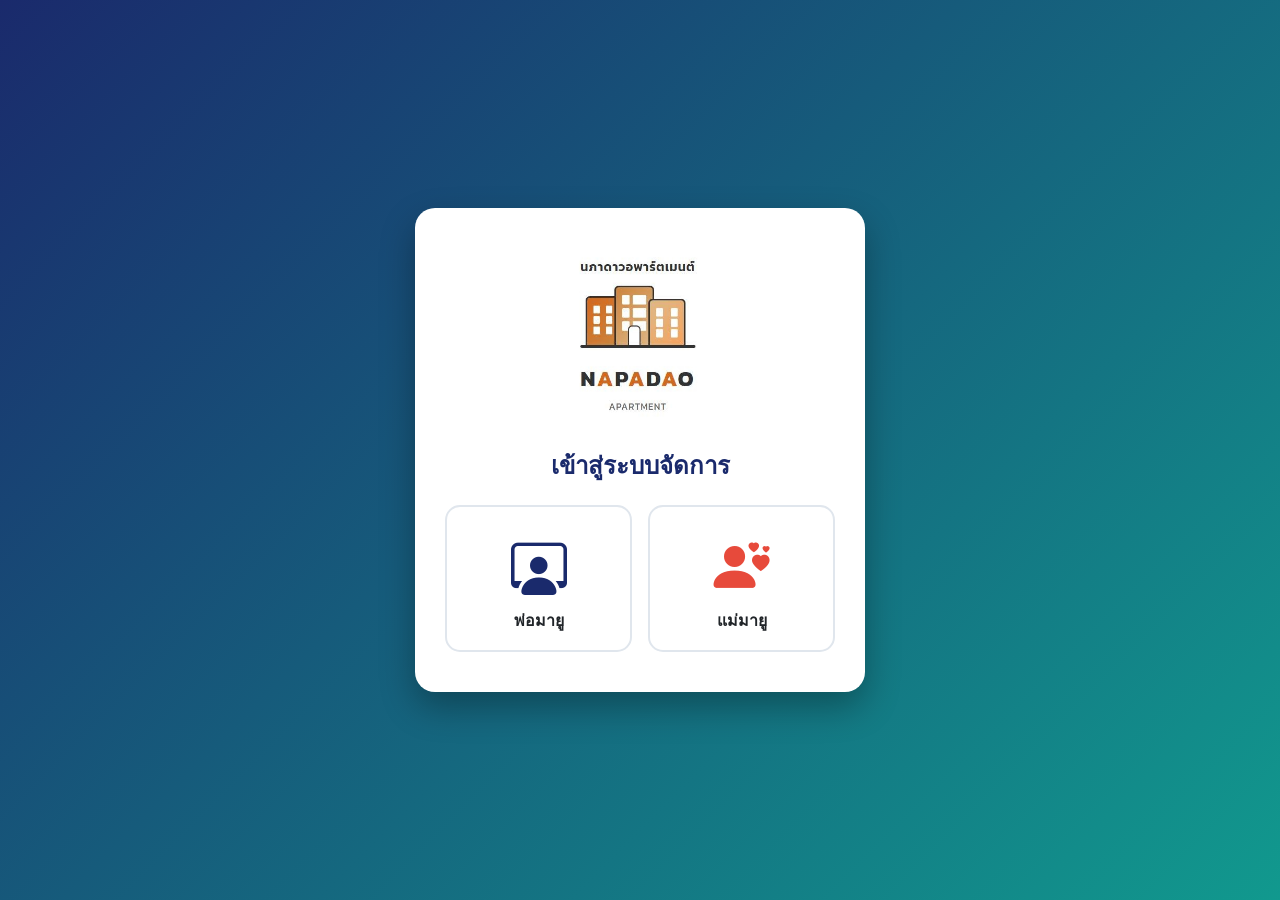
==== contract.html @ c3aa2660 "Create contract.html" ====
<!DOCTYPE html>
<html lang="th">
<head>
  <meta charset="UTF-8">
  <meta name="viewport" content="width=device-width, initial-scale=1.0">
  <title>สัญญาเช่า - นภาดาวอพาร์ตเมนต์</title>
  <link href="https://cdn.jsdelivr.net/npm/bootstrap@5.3.0/dist/css/bootstrap.min.css" rel="stylesheet">
  <link rel="stylesheet" href="https://cdn.jsdelivr.net/npm/bootstrap-icons@1.10.5/font/bootstrap-icons.css">
  <link rel="stylesheet" href="css/style.css">
  <style>
    .table-compact th, .table-compact td { padding: 0.5rem 0.2rem; font-size: 0.85rem; vertical-align: middle; }
    @media (max-width: 768px) { .table-compact th, .table-compact td { font-size: 0.75rem; } }
  </style>
</head>
<body>
  <div id="layout-sidebar"></div>
  <div class="main-wrapper">
    <div class="topbar"><div class="d-flex align-items-center"><button class="btn-toggle-menu" onclick="toggleSidebar()"><i class="bi bi-list"></i></button><h4 class="mb-0 text-dark fw-bold" id="pageTitle"></h4></div></div>
    
    <div class="main-content">
      <div class="d-flex justify-content-between align-items-center mb-3">
        <h5 class="fw-bold text-secondary mb-0"><i class="bi bi-folder2-open"></i> ฐานข้อมูลสัญญาเช่า</h5>
        <button class="btn btn-primary btn-sm fw-bold" onclick="newContractModal.show()"><i class="bi bi-plus-lg"></i> สร้างสัญญาใหม่</button>
      </div>

      <div id="loadingMsg" class="text-center text-primary my-5"><div class="spinner-border"></div></div>
      
      <div class="container-fluid bg-white p-2 p-md-4 rounded shadow-sm d-none" id="contentSection">
        <div class="table-responsive" style="max-height: 65vh; overflow-y: auto;">
          <table class="table table-hover table-bordered align-middle text-center table-compact" style="width: 100%;">
            <thead class="table-light sticky-top"><tr><th>วันที่ออกสัญญา</th><th>เฟส-ห้อง</th><th>ชื่อผู้เช่า</th><th>ช่วงเวลาสัญญา</th><th>เอกสาร PDF</th></tr></thead>
            <tbody id="contractTableBody"></tbody>
          </table>
        </div>
      </div>
    </div>
  </div>

  <!-- Modal สร้างสัญญา -->
  <div class="modal fade" id="newContractModal" tabindex="-1" data-bs-backdrop="static">
    <div class="modal-dialog modal-dialog-centered modal-lg">
      <div class="modal-content">
        <div class="modal-header bg-primary text-white py-2">
          <h6 class="modal-title mb-0 fw-bold"><i class="bi bi-pencil-square"></i> ร่างสัญญาเช่าฉบับใหม่</h6>
          <button type="button" class="btn-close btn-close-white" data-bs-dismiss="modal"></button>
        </div>
        <div class="modal-body" style="font-size: 0.9rem;">
          <form id="contractForm" onsubmit="submitContract(event)">
            <div class="row g-2 mb-2">
              <div class="col-6 col-md-3"><label class="fw-bold">เฟส</label><select class="form-select form-select-sm" id="cPhase" required><option value="เฟส 1">เฟส 1</option><option value="เฟส 2">เฟส 2</option></select></div>
              <div class="col-6 col-md-3"><label class="fw-bold">ห้อง</label><input type="text" class="form-control form-control-sm" id="cRoom" required placeholder="เช่น A1"></div>
              <div class="col-12 col-md-6"><label class="fw-bold">ชื่อ-สกุล ผู้เช่า</label><input type="text" class="form-control form-control-sm" id="cTenant" required></div>
            </div>
            <div class="row g-2 mb-2">
              <div class="col-12 col-md-4"><label class="fw-bold">เบอร์โทรศัพท์</label><input type="text" class="form-control form-control-sm" id="cPhone" required></div>
              <div class="col-6 col-md-4"><label class="fw-bold">วันเริ่มต้นสัญญา</label><input type="date" class="form-control form-control-sm" id="cStart" required></div>
              <div class="col-6 col-md-4"><label class="fw-bold">วันสิ้นสุดสัญญา</label><input type="date" class="form-control form-control-sm" id="cEnd" required></div>
            </div>
            <div class="row g-2 mb-3 bg-light p-2 rounded border">
              <div class="col-6 col-md-3"><label class="fw-bold">ค่าเช่า/เดือน</label><input type="number" class="form-control form-control-sm text-primary fw-bold" id="cRent" required></div>
              <div class="col-6 col-md-3"><label class="fw-bold">ค่าน้ำ/หน่วย</label><input type="number" step="0.01" class="form-control form-control-sm text-info fw-bold" id="cWater" required></div>
              <div class="col-6 col-md-3"><label class="fw-bold">ค่าไฟ/หน่วย</label><input type="number" step="0.01" class="form-control form-control-sm text-warning fw-bold" id="cElec" required></div>
              <div class="col-6 col-md-3"><label class="fw-bold">เงินประกัน</label><input type="number" class="form-control form-control-sm text-success fw-bold" id="cDeposit" required></div>
            </div>
            <button type="submit" class="btn btn-primary w-100 fw-bold" id="btnSubmitContract">บันทึก & สร้างไฟล์ PDF</button>
            <div id="formStatus" class="mt-2 text-center fw-bold small"></div>
          </form>
        </div>
      </div>
    </div>
  </div>

  <script src="https://cdn.jsdelivr.net/npm/bootstrap@5.3.0/dist/js/bootstrap.bundle.min.js"></script>
  <script src="js/app.js"></script>
  <script>
    renderLayout('menu-contract', 'จัดการสัญญาเช่า');
    let newContractModal = new bootstrap.Modal(document.getElementById('newContractModal'));

    async function loadContracts() {
      try {
        let data = await apiCall('getContractsData');
        let tbody = document.getElementById('contractTableBody'); tbody.innerHTML = '';
        data.slice().reverse().forEach(row => {
          let dateStr = new Date(row[0]).toLocaleDateString('th-TH');
          let phaseRoom = `${String(row[1]).replace("เฟส ","")}-${row[2]}`;
          let period = `${new Date(row[5]).toLocaleDateString('th-TH', {month:'short', year:'2-digit'})} - ${new Date(row[6]).toLocaleDateString('th-TH', {month:'short', year:'2-digit'})}`;
          let btn = `<a href="${row[11]}" target="_blank" class="btn btn-sm btn-outline-danger"><i class="bi bi-file-pdf-fill"></i> ดู PDF</a>`;
          tbody.innerHTML += `<tr><td>${dateStr}</td><td class="fw-bold">${phaseRoom}</td><td class="text-start">${row[3]}<br><small class="text-muted"><i class="bi bi-telephone"></i> ${row[4]}</small></td><td>${period}</td><td>${btn}</td></tr>`;
        });
        document.getElementById('loadingMsg').classList.add('d-none'); document.getElementById('contentSection').classList.remove('d-none');
      } catch(err) { document.getElementById('loadingMsg').innerHTML = `<div class="alert alert-danger mx-auto mt-3">❌ Error: ${err.message}</div>`; }
    }

    async function submitContract(e) {
      e.preventDefault(); 
      document.getElementById('btnSubmitContract').disabled = true; 
      let statusEl = document.getElementById('formStatus');
      statusEl.className = "mt-2 text-primary"; statusEl.innerText = "กำลังประมวลผล และสร้างไฟล์ PDF ลง Google Drive (อาจใช้เวลา 10-15 วินาที)...";
      
      let payload = {
        phase: document.getElementById('cPhase').value, room: document.getElementById('cRoom').value,
        tenantName: document.getElementById('cTenant').value, phone: document.getElementById('cPhone').value,
        startDate: document.getElementById('cStart').value, endDate: document.getElementById('cEnd').value,
        rent: document.getElementById('cRent').value, water: document.getElementById('cWater').value,
        elec: document.getElementById('cElec').value, deposit: document.getElementById('cDeposit').value
      };

      try {
        let res = await apiCall('createContract', 'POST', payload);
        if(res.success){ 
            statusEl.className="mt-2 text-success"; statusEl.innerHTML=`✅ สำเร็จ! <a href="${res.url}" target="_blank">เปิดดูเอกสาร</a>`; 
            setTimeout(()=>{ newContractModal.hide(); document.getElementById('btnSubmitContract').disabled=false; loadContracts(); }, 3000); 
        } else throw new Error(res.message);
      } catch(err) { statusEl.className="mt-2 text-danger"; statusEl.innerText="❌ "+err.message; document.getElementById('btnSubmitContract').disabled=false; }
    }

    loadContracts();
  </script>
</body>
</html>
---- css/style.css ----
body { height: 100vh; overflow: hidden; background-color: #f4f7fa; font-family: 'Segoe UI', Tahoma, Geneva, Verdana, sans-serif; display: flex; margin: 0; }
.sidebar { width: 260px; background: linear-gradient(180deg, #1a2a6c 0%, #11998e 100%); color: white; display: flex; flex-direction: column; flex-shrink: 0; z-index: 1050; transition: all 0.3s ease-in-out; }
.sidebar-header { padding: 25px 20px; font-weight: bold; border-bottom: 1px solid rgba(255,255,255,0.1); font-size: 1.05rem; }
.menu-container { flex-grow: 1; padding: 20px 10px; overflow-y: auto; }
.sidebar a { padding: 12px 20px; color: rgba(255,255,255,0.85); text-decoration: none; border-radius: 8px; margin-bottom: 5px; display: flex; align-items: center; font-size: 0.95rem; cursor: pointer; transition: 0.2s; }
.sidebar a:hover, .sidebar a.active { background: rgba(255,255,255,0.2); color: #fff; font-weight: bold; }
.sidebar a i { margin-right: 15px; font-size: 1.2rem; width: 20px; text-align: center; }
.logout-btn { background: rgba(255,0,0,0.2); margin: 15px; text-align: center; justify-content: center; border-radius: 8px; padding: 10px; cursor: pointer; color: white; text-decoration: none;}
.main-wrapper { flex-grow: 1; display: flex; flex-direction: column; width: calc(100% - 260px); transition: all 0.3s; }
.topbar { background: #fff; padding: 15px 20px; display: flex; justify-content: space-between; align-items: center; box-shadow: 0 2px 5px rgba(0,0,0,0.02); z-index: 10; }
.main-content { padding: 20px; overflow-y: auto; flex-grow: 1; }
.btn-toggle-menu { display: none; background: transparent; border: none; font-size: 1.5rem; color: #1a2a6c; margin-right: 15px; }
.sidebar-overlay { display: none; position: fixed; top: 0; left: 0; right: 0; bottom: 0; background: rgba(0,0,0,0.5); z-index: 1040; }

@media (max-width: 991px) {
  .sidebar { position: fixed; left: -260px; top: 0; bottom: 0; }
  .sidebar.show { left: 0; }
  .main-wrapper { width: 100%; }
  .btn-toggle-menu { display: inline-block; }
  .sidebar-overlay.show { display: block; }
  .main-content { padding: 15px; }
  h4#pageTitle { font-size: 1.15rem; }
}
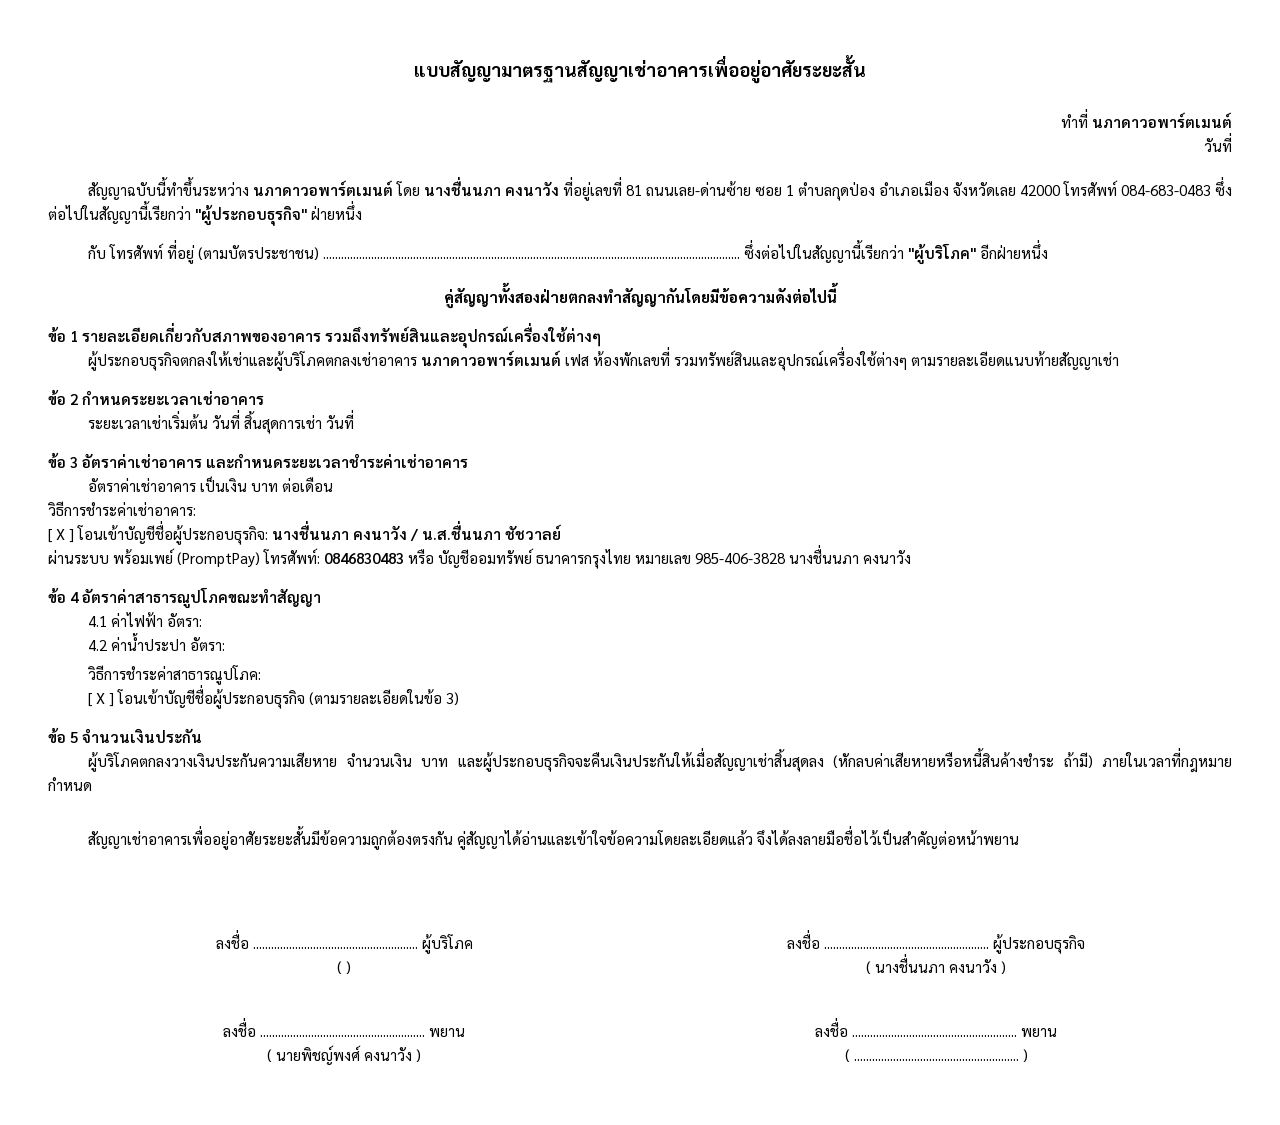
==== commit e5c6fb6c: "Update contract.html" ====
--- a/contract.html
+++ b/contract.html
@@ -2,119 +2,145 @@
 <html lang="th">
 <head>
   <meta charset="UTF-8">
-  <meta name="viewport" content="width=device-width, initial-scale=1.0">
-  <title>สัญญาเช่า - นภาดาวอพาร์ตเมนต์</title>
-  <link href="https://cdn.jsdelivr.net/npm/bootstrap@5.3.0/dist/css/bootstrap.min.css" rel="stylesheet">
-  <link rel="stylesheet" href="https://cdn.jsdelivr.net/npm/bootstrap-icons@1.10.5/font/bootstrap-icons.css">
-  <link rel="stylesheet" href="css/style.css">
   <style>
-    .table-compact th, .table-compact td { padding: 0.5rem 0.2rem; font-size: 0.85rem; vertical-align: middle; }
-    @media (max-width: 768px) { .table-compact th, .table-compact td { font-size: 0.75rem; } }
+    /* ตั้งค่าฟอนต์และระยะขอบให้เป็นทางการเหมาะสำหรับปริ้นท์ */
+    @import url('https://fonts.googleapis.com/css2?family=Sarabun:wght@300;400;500;600;700&display=swap');
+    body { 
+      font-family: 'Sarabun', sans-serif; 
+      padding: 30px 40px; 
+      font-size: 15px; 
+      line-height: 1.6; 
+      color: #000;
+    }
+    h3 { text-align: center; font-size: 18px; font-weight: bold; margin-bottom: 25px; }
+    .right-align { text-align: right; margin-bottom: 20px; }
+    .indent { text-indent: 40px; margin-bottom: 10px; }
+    .bold { font-weight: 600; }
+    .clause { margin-bottom: 15px; text-align: justify; }
+    .clause-title { font-weight: 600; margin-top: 15px; }
+    .signatures { margin-top: 60px; width: 100%; border-collapse: collapse; }
+    .signatures td { width: 50%; text-align: center; padding: 20px 0; vertical-align: bottom; }
+    
+    /* ซ่อนส่วนตกแต่งเวลาแปลงเป็น PDF หรือปริ้นท์ */
+    @media print {
+      body { padding: 0; }
+    }
   </style>
 </head>
 <body>
-  <div id="layout-sidebar"></div>
-  <div class="main-wrapper">
-    <div class="topbar"><div class="d-flex align-items-center"><button class="btn-toggle-menu" onclick="toggleSidebar()"><i class="bi bi-list"></i></button><h4 class="mb-0 text-dark fw-bold" id="pageTitle"></h4></div></div>
-    
-    <div class="main-content">
-      <div class="d-flex justify-content-between align-items-center mb-3">
-        <h5 class="fw-bold text-secondary mb-0"><i class="bi bi-folder2-open"></i> ฐานข้อมูลสัญญาเช่า</h5>
-        <button class="btn btn-primary btn-sm fw-bold" onclick="newContractModal.show()"><i class="bi bi-plus-lg"></i> สร้างสัญญาใหม่</button>
-      </div>
 
-      <div id="loadingMsg" class="text-center text-primary my-5"><div class="spinner-border"></div></div>
-      
-      <div class="container-fluid bg-white p-2 p-md-4 rounded shadow-sm d-none" id="contentSection">
-        <div class="table-responsive" style="max-height: 65vh; overflow-y: auto;">
-          <table class="table table-hover table-bordered align-middle text-center table-compact" style="width: 100%;">
-            <thead class="table-light sticky-top"><tr><th>วันที่ออกสัญญา</th><th>เฟส-ห้อง</th><th>ชื่อผู้เช่า</th><th>ช่วงเวลาสัญญา</th><th>เอกสาร PDF</th></tr></thead>
-            <tbody id="contractTableBody"></tbody>
-          </table>
-        </div>
+  <? 
+    // ฟังก์ชันแปลงรูปแบบวันที่ YYYY-MM-DD เป็นรูปแบบภาษาไทย
+    function formatDateTH(dateStr) {
+      if(!dateStr) return "..................................";
+      var d = new Date(dateStr);
+      if(isNaN(d)) return dateStr;
+      var months = ["มกราคม", "กุมภาพันธ์", "มีนาคม", "เมษายน", "พฤษภาคม", "มิถุนายน", "กรกฎาคม", "สิงหาคม", "กันยายน", "ตุลาคม", "พฤศจิกายน", "ธันวาคม"];
+      return d.getDate() + " เดือน " + months[d.getMonth()] + " พ.ศ. " + (d.getFullYear() + 543);
+    }
+  ?>
+
+  <h3>แบบสัญญามาตรฐานสัญญาเช่าอาคารเพื่ออยู่อาศัยระยะสั้น</h3>
+
+  <div class="right-align">
+    ทำที่ <span class="bold">นภาดาวอพาร์ตเมนต์</span><br>
+    วันที่ <span class="bold"><?= formatDateTH(new Date()) ?></span>
+  </div>
+
+  <div class="indent clause">
+    สัญญาฉบับนี้ทำขึ้นระหว่าง <span class="bold">นภาดาวอพาร์ตเมนต์</span> โดย <span class="bold">นางชื่นนภา คงนาวัง</span> 
+    ที่อยู่เลขที่ 81 ถนนเลย-ด่านซ้าย ซอย 1 ตำบลกุดป่อง อำเภอเมือง จังหวัดเลย 42000 โทรศัพท์ 084-683-0483 
+    ซึ่งต่อไปในสัญญานี้เรียกว่า <span class="bold">"ผู้ประกอบธุรกิจ"</span> ฝ่ายหนึ่ง
+  </div>
+
+  <div class="indent clause">
+    กับ <span class="bold"><?= data.tenantName ?></span> 
+    โทรศัพท์ <span class="bold"><?= data.phone || ".................................." ?></span> 
+    ที่อยู่ (ตามบัตรประชาชน) ...........................................................................................................................................
+    ซึ่งต่อไปในสัญญานี้เรียกว่า <span class="bold">"ผู้บริโภค"</span> อีกฝ่ายหนึ่ง
+  </div>
+
+  <div class="clause" style="text-align: center; font-weight: bold; margin-top: 20px;">
+    คู่สัญญาทั้งสองฝ่ายตกลงทำสัญญากันโดยมีข้อความดังต่อไปนี้
+  </div>
+
+  <div class="clause">
+    <div class="clause-title">ข้อ 1 รายละเอียดเกี่ยวกับสภาพของอาคาร รวมถึงทรัพย์สินและอุปกรณ์เครื่องใช้ต่างๆ</div>
+    <div class="indent">
+      ผู้ประกอบธุรกิจตกลงให้เช่าและผู้บริโภคตกลงเช่าอาคาร <span class="bold">นภาดาวอพาร์ตเมนต์</span> 
+      เฟส <span class="bold"><?= data.phase ?></span> ห้องพักเลขที่ <span class="bold"><?= data.room ?></span>
+      รวมทรัพย์สินและอุปกรณ์เครื่องใช้ต่างๆ ตามรายละเอียดแนบท้ายสัญญาเช่า
+    </div>
+  </div>
+
+  <div class="clause">
+    <div class="clause-title">ข้อ 2 กำหนดระยะเวลาเช่าอาคาร</div>
+    <div class="indent">
+      ระยะเวลาเช่าเริ่มต้น วันที่ <span class="bold"><?= formatDateTH(data.startDate) ?></span> 
+      สิ้นสุดการเช่า วันที่ <span class="bold"><?= formatDateTH(data.endDate) ?></span>
+    </div>
+  </div>
+
+  <div class="clause">
+    <div class="clause-title">ข้อ 3 อัตราค่าเช่าอาคาร และกำหนดระยะเวลาชำระค่าเช่าอาคาร</div>
+    <div class="indent">
+      อัตราค่าเช่าอาคาร เป็นเงิน <span class="bold"><?= Number(data.rent).toLocaleString() ?></span> บาท ต่อเดือน<br>
+      วิธีการชำระค่าเช่าอาคาร:<br>
+      [ X ] โอนเข้าบัญชีชื่อผู้ประกอบธุรกิจ: <span class="bold">นางชื่นนภา คงนาวัง / น.ส.ชื่นนภา ชัชวาลย์</span><br>
+      ผ่านระบบ พร้อมเพย์ (PromptPay) โทรศัพท์: <span class="bold">0846830483</span>
+      หรือ บัญชีออมทรัพย์ ธนาคารกรุงไทย หมายเลข 985-406-3828 นางชื่นนภา คงนาวัง
+    </div>
+  </div>
+
+  <div class="clause">
+    <div class="clause-title">ข้อ 4 อัตราค่าสาธารณูปโภคขณะทำสัญญา</div>
+    <div style="padding-left: 40px;">
+      4.1 ค่าไฟฟ้า อัตรา: <span class="bold"><?= data.elec ?></span><br>
+      4.2 ค่าน้ำประปา อัตรา: <span class="bold"><?= data.water ?></span><br>
+      <div style="margin-top: 5px;">
+        วิธีการชำระค่าสาธารณูปโภค:<br>
+        [ X ] โอนเข้าบัญชีชื่อผู้ประกอบธุรกิจ (ตามรายละเอียดในข้อ 3)
       </div>
     </div>
   </div>
 
-  <!-- Modal สร้างสัญญา -->
-  <div class="modal fade" id="newContractModal" tabindex="-1" data-bs-backdrop="static">
-    <div class="modal-dialog modal-dialog-centered modal-lg">
-      <div class="modal-content">
-        <div class="modal-header bg-primary text-white py-2">
-          <h6 class="modal-title mb-0 fw-bold"><i class="bi bi-pencil-square"></i> ร่างสัญญาเช่าฉบับใหม่</h6>
-          <button type="button" class="btn-close btn-close-white" data-bs-dismiss="modal"></button>
-        </div>
-        <div class="modal-body" style="font-size: 0.9rem;">
-          <form id="contractForm" onsubmit="submitContract(event)">
-            <div class="row g-2 mb-2">
-              <div class="col-6 col-md-3"><label class="fw-bold">เฟส</label><select class="form-select form-select-sm" id="cPhase" required><option value="เฟส 1">เฟส 1</option><option value="เฟส 2">เฟส 2</option></select></div>
-              <div class="col-6 col-md-3"><label class="fw-bold">ห้อง</label><input type="text" class="form-control form-control-sm" id="cRoom" required placeholder="เช่น A1"></div>
-              <div class="col-12 col-md-6"><label class="fw-bold">ชื่อ-สกุล ผู้เช่า</label><input type="text" class="form-control form-control-sm" id="cTenant" required></div>
-            </div>
-            <div class="row g-2 mb-2">
-              <div class="col-12 col-md-4"><label class="fw-bold">เบอร์โทรศัพท์</label><input type="text" class="form-control form-control-sm" id="cPhone" required></div>
-              <div class="col-6 col-md-4"><label class="fw-bold">วันเริ่มต้นสัญญา</label><input type="date" class="form-control form-control-sm" id="cStart" required></div>
-              <div class="col-6 col-md-4"><label class="fw-bold">วันสิ้นสุดสัญญา</label><input type="date" class="form-control form-control-sm" id="cEnd" required></div>
-            </div>
-            <div class="row g-2 mb-3 bg-light p-2 rounded border">
-              <div class="col-6 col-md-3"><label class="fw-bold">ค่าเช่า/เดือน</label><input type="number" class="form-control form-control-sm text-primary fw-bold" id="cRent" required></div>
-              <div class="col-6 col-md-3"><label class="fw-bold">ค่าน้ำ/หน่วย</label><input type="number" step="0.01" class="form-control form-control-sm text-info fw-bold" id="cWater" required></div>
-              <div class="col-6 col-md-3"><label class="fw-bold">ค่าไฟ/หน่วย</label><input type="number" step="0.01" class="form-control form-control-sm text-warning fw-bold" id="cElec" required></div>
-              <div class="col-6 col-md-3"><label class="fw-bold">เงินประกัน</label><input type="number" class="form-control form-control-sm text-success fw-bold" id="cDeposit" required></div>
-            </div>
-            <button type="submit" class="btn btn-primary w-100 fw-bold" id="btnSubmitContract">บันทึก & สร้างไฟล์ PDF</button>
-            <div id="formStatus" class="mt-2 text-center fw-bold small"></div>
-          </form>
-        </div>
-      </div>
+  <div class="clause">
+    <div class="clause-title">ข้อ 5 จำนวนเงินประกัน</div>
+    <div class="indent">
+      ผู้บริโภคตกลงวางเงินประกันความเสียหาย จำนวนเงิน <span class="bold"><?= Number(data.deposit).toLocaleString() ?></span> บาท 
+      และผู้ประกอบธุรกิจจะคืนเงินประกันให้เมื่อสัญญาเช่าสิ้นสุดลง (หักลบค่าเสียหายหรือหนี้สินค้างชำระ ถ้ามี) ภายในเวลาที่กฎหมายกำหนด
     </div>
   </div>
 
-  <script src="https://cdn.jsdelivr.net/npm/bootstrap@5.3.0/dist/js/bootstrap.bundle.min.js"></script>
-  <script src="js/app.js"></script>
-  <script>
-    renderLayout('menu-contract', 'จัดการสัญญาเช่า');
-    let newContractModal = new bootstrap.Modal(document.getElementById('newContractModal'));
+  <div class="clause">
+    <div class="indent" style="margin-top: 30px;">
+      สัญญาเช่าอาคารเพื่ออยู่อาศัยระยะสั้นมีข้อความถูกต้องตรงกัน คู่สัญญาได้อ่านและเข้าใจข้อความโดยละเอียดแล้ว 
+      จึงได้ลงลายมือชื่อไว้เป็นสำคัญต่อหน้าพยาน
+    </div>
+  </div>
 
-    async function loadContracts() {
-      try {
-        let data = await apiCall('getContractsData');
-        let tbody = document.getElementById('contractTableBody'); tbody.innerHTML = '';
-        data.slice().reverse().forEach(row => {
-          let dateStr = new Date(row[0]).toLocaleDateString('th-TH');
-          let phaseRoom = `${String(row[1]).replace("เฟส ","")}-${row[2]}`;
-          let period = `${new Date(row[5]).toLocaleDateString('th-TH', {month:'short', year:'2-digit'})} - ${new Date(row[6]).toLocaleDateString('th-TH', {month:'short', year:'2-digit'})}`;
-          let btn = `<a href="${row[11]}" target="_blank" class="btn btn-sm btn-outline-danger"><i class="bi bi-file-pdf-fill"></i> ดู PDF</a>`;
-          tbody.innerHTML += `<tr><td>${dateStr}</td><td class="fw-bold">${phaseRoom}</td><td class="text-start">${row[3]}<br><small class="text-muted"><i class="bi bi-telephone"></i> ${row[4]}</small></td><td>${period}</td><td>${btn}</td></tr>`;
-        });
-        document.getElementById('loadingMsg').classList.add('d-none'); document.getElementById('contentSection').classList.remove('d-none');
-      } catch(err) { document.getElementById('loadingMsg').innerHTML = `<div class="alert alert-danger mx-auto mt-3">❌ Error: ${err.message}</div>`; }
-    }
+  <table class="signatures">
+    <tr>
+      <td>
+        ลงชื่อ ....................................................... ผู้บริโภค<br>
+        ( <span class="bold"><?= data.tenantName ?></span> )
+      </td>
+      <td>
+        ลงชื่อ ....................................................... ผู้ประกอบธุรกิจ<br>
+        ( นางชื่นนภา คงนาวัง )
+      </td>
+    </tr>
+    <tr>
+      <td>
+        ลงชื่อ ....................................................... พยาน<br>
+        ( นายพิชญ์พงศ์ คงนาวัง )
+      </td>
+      <td>
+        ลงชื่อ ....................................................... พยาน<br>
+        ( ....................................................... )
+      </td>
+    </tr>
+  </table>
 
-    async function submitContract(e) {
-      e.preventDefault(); 
-      document.getElementById('btnSubmitContract').disabled = true; 
-      let statusEl = document.getElementById('formStatus');
-      statusEl.className = "mt-2 text-primary"; statusEl.innerText = "กำลังประมวลผล และสร้างไฟล์ PDF ลง Google Drive (อาจใช้เวลา 10-15 วินาที)...";
-      
-      let payload = {
-        phase: document.getElementById('cPhase').value, room: document.getElementById('cRoom').value,
-        tenantName: document.getElementById('cTenant').value, phone: document.getElementById('cPhone').value,
-        startDate: document.getElementById('cStart').value, endDate: document.getElementById('cEnd').value,
-        rent: document.getElementById('cRent').value, water: document.getElementById('cWater').value,
-        elec: document.getElementById('cElec').value, deposit: document.getElementById('cDeposit').value
-      };
-
-      try {
-        let res = await apiCall('createContract', 'POST', payload);
-        if(res.success){ 
-            statusEl.className="mt-2 text-success"; statusEl.innerHTML=`✅ สำเร็จ! <a href="${res.url}" target="_blank">เปิดดูเอกสาร</a>`; 
-            setTimeout(()=>{ newContractModal.hide(); document.getElementById('btnSubmitContract').disabled=false; loadContracts(); }, 3000); 
-        } else throw new Error(res.message);
-      } catch(err) { statusEl.className="mt-2 text-danger"; statusEl.innerText="❌ "+err.message; document.getElementById('btnSubmitContract').disabled=false; }
-    }
-
-    loadContracts();
-  </script>
 </body>
 </html>
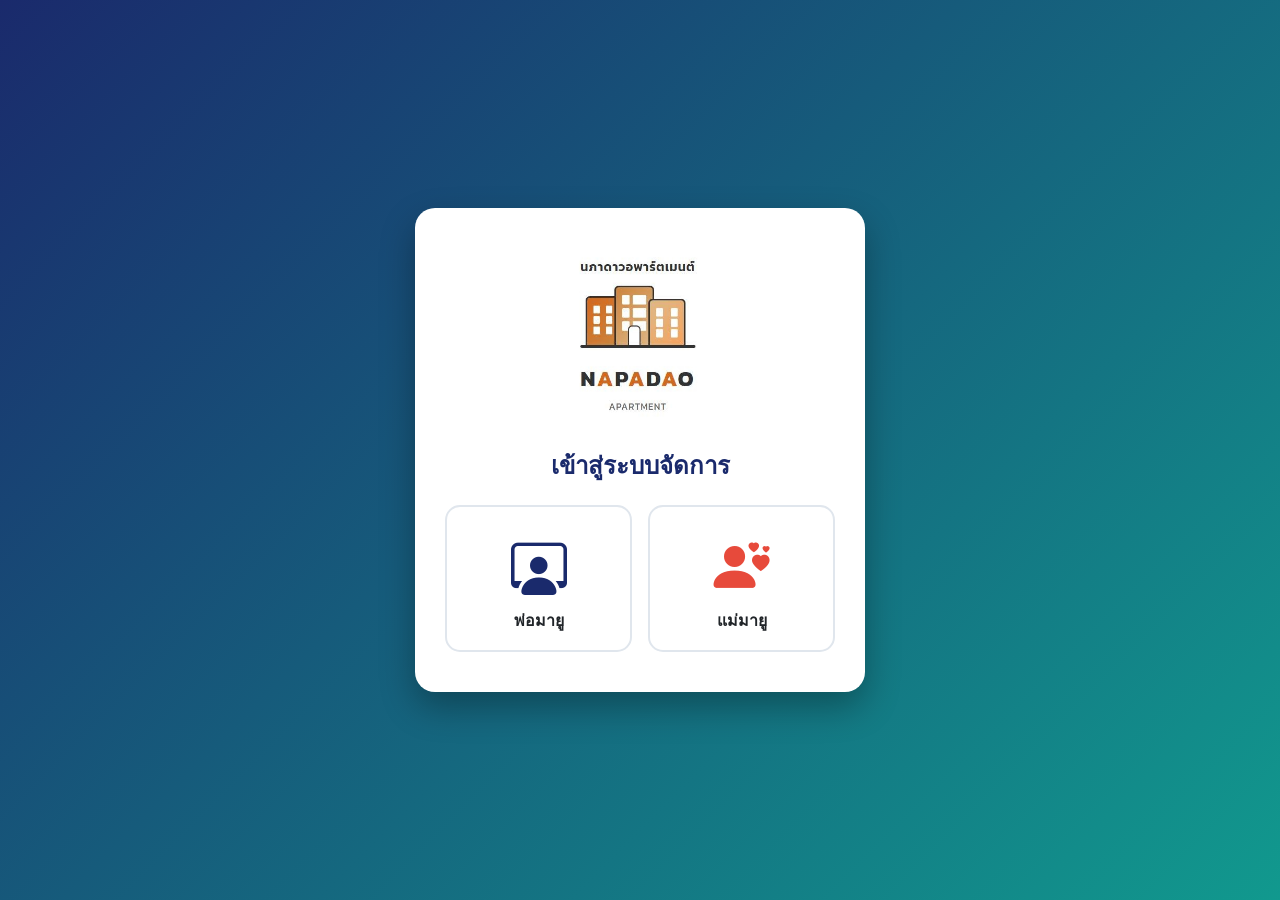
==== commit e179c34b: "Update contract.html" ====
--- a/contract.html
+++ b/contract.html
@@ -2,145 +2,233 @@
 <html lang="th">
 <head>
   <meta charset="UTF-8">
+  <meta name="viewport" content="width=device-width, initial-scale=1.0">
+  <title>สัญญาเช่า - นภาดาวอพาร์ตเมนต์</title>
+  <link href="https://cdn.jsdelivr.net/npm/bootstrap@5.3.0/dist/css/bootstrap.min.css" rel="stylesheet">
+  <link rel="stylesheet" href="https://cdn.jsdelivr.net/npm/bootstrap-icons@1.10.5/font/bootstrap-icons.css">
+  <link rel="stylesheet" href="css/style.css">
   <style>
-    /* ตั้งค่าฟอนต์และระยะขอบให้เป็นทางการเหมาะสำหรับปริ้นท์ */
-    @import url('https://fonts.googleapis.com/css2?family=Sarabun:wght@300;400;500;600;700&display=swap');
-    body { 
-      font-family: 'Sarabun', sans-serif; 
-      padding: 30px 40px; 
-      font-size: 15px; 
-      line-height: 1.6; 
-      color: #000;
-    }
-    h3 { text-align: center; font-size: 18px; font-weight: bold; margin-bottom: 25px; }
-    .right-align { text-align: right; margin-bottom: 20px; }
-    .indent { text-indent: 40px; margin-bottom: 10px; }
-    .bold { font-weight: 600; }
-    .clause { margin-bottom: 15px; text-align: justify; }
-    .clause-title { font-weight: 600; margin-top: 15px; }
-    .signatures { margin-top: 60px; width: 100%; border-collapse: collapse; }
-    .signatures td { width: 50%; text-align: center; padding: 20px 0; vertical-align: bottom; }
-    
-    /* ซ่อนส่วนตกแต่งเวลาแปลงเป็น PDF หรือปริ้นท์ */
-    @media print {
-      body { padding: 0; }
-    }
+    .table-compact th, .table-compact td { padding: 0.5rem 0.2rem; font-size: 0.85rem; vertical-align: middle; }
+    .nav-tabs .nav-link { cursor: pointer; color: #6c757d; font-weight: 600; }
+    .nav-tabs .nav-link.active { color: #1a2a6c; border-bottom: 3px solid #1a2a6c; }
+    .accordion-button:not(.collapsed) { background-color: #e8f0fe; color: #1a2a6c; box-shadow: none; }
+    @media (max-width: 768px) { .table-compact th, .table-compact td { font-size: 0.75rem; } }
   </style>
 </head>
 <body>
-
-  <? 
-    // ฟังก์ชันแปลงรูปแบบวันที่ YYYY-MM-DD เป็นรูปแบบภาษาไทย
-    function formatDateTH(dateStr) {
-      if(!dateStr) return "..................................";
-      var d = new Date(dateStr);
-      if(isNaN(d)) return dateStr;
-      var months = ["มกราคม", "กุมภาพันธ์", "มีนาคม", "เมษายน", "พฤษภาคม", "มิถุนายน", "กรกฎาคม", "สิงหาคม", "กันยายน", "ตุลาคม", "พฤศจิกายน", "ธันวาคม"];
-      return d.getDate() + " เดือน " + months[d.getMonth()] + " พ.ศ. " + (d.getFullYear() + 543);
-    }
-  ?>
-
-  <h3>แบบสัญญามาตรฐานสัญญาเช่าอาคารเพื่ออยู่อาศัยระยะสั้น</h3>
-
-  <div class="right-align">
-    ทำที่ <span class="bold">นภาดาวอพาร์ตเมนต์</span><br>
-    วันที่ <span class="bold"><?= formatDateTH(new Date()) ?></span>
-  </div>
-
-  <div class="indent clause">
-    สัญญาฉบับนี้ทำขึ้นระหว่าง <span class="bold">นภาดาวอพาร์ตเมนต์</span> โดย <span class="bold">นางชื่นนภา คงนาวัง</span> 
-    ที่อยู่เลขที่ 81 ถนนเลย-ด่านซ้าย ซอย 1 ตำบลกุดป่อง อำเภอเมือง จังหวัดเลย 42000 โทรศัพท์ 084-683-0483 
-    ซึ่งต่อไปในสัญญานี้เรียกว่า <span class="bold">"ผู้ประกอบธุรกิจ"</span> ฝ่ายหนึ่ง
-  </div>
-
-  <div class="indent clause">
-    กับ <span class="bold"><?= data.tenantName ?></span> 
-    โทรศัพท์ <span class="bold"><?= data.phone || ".................................." ?></span> 
-    ที่อยู่ (ตามบัตรประชาชน) ...........................................................................................................................................
-    ซึ่งต่อไปในสัญญานี้เรียกว่า <span class="bold">"ผู้บริโภค"</span> อีกฝ่ายหนึ่ง
-  </div>
-
-  <div class="clause" style="text-align: center; font-weight: bold; margin-top: 20px;">
-    คู่สัญญาทั้งสองฝ่ายตกลงทำสัญญากันโดยมีข้อความดังต่อไปนี้
-  </div>
-
-  <div class="clause">
-    <div class="clause-title">ข้อ 1 รายละเอียดเกี่ยวกับสภาพของอาคาร รวมถึงทรัพย์สินและอุปกรณ์เครื่องใช้ต่างๆ</div>
-    <div class="indent">
-      ผู้ประกอบธุรกิจตกลงให้เช่าและผู้บริโภคตกลงเช่าอาคาร <span class="bold">นภาดาวอพาร์ตเมนต์</span> 
-      เฟส <span class="bold"><?= data.phase ?></span> ห้องพักเลขที่ <span class="bold"><?= data.room ?></span>
-      รวมทรัพย์สินและอุปกรณ์เครื่องใช้ต่างๆ ตามรายละเอียดแนบท้ายสัญญาเช่า
-    </div>
-  </div>
-
-  <div class="clause">
-    <div class="clause-title">ข้อ 2 กำหนดระยะเวลาเช่าอาคาร</div>
-    <div class="indent">
-      ระยะเวลาเช่าเริ่มต้น วันที่ <span class="bold"><?= formatDateTH(data.startDate) ?></span> 
-      สิ้นสุดการเช่า วันที่ <span class="bold"><?= formatDateTH(data.endDate) ?></span>
-    </div>
-  </div>
-
-  <div class="clause">
-    <div class="clause-title">ข้อ 3 อัตราค่าเช่าอาคาร และกำหนดระยะเวลาชำระค่าเช่าอาคาร</div>
-    <div class="indent">
-      อัตราค่าเช่าอาคาร เป็นเงิน <span class="bold"><?= Number(data.rent).toLocaleString() ?></span> บาท ต่อเดือน<br>
-      วิธีการชำระค่าเช่าอาคาร:<br>
-      [ X ] โอนเข้าบัญชีชื่อผู้ประกอบธุรกิจ: <span class="bold">นางชื่นนภา คงนาวัง / น.ส.ชื่นนภา ชัชวาลย์</span><br>
-      ผ่านระบบ พร้อมเพย์ (PromptPay) โทรศัพท์: <span class="bold">0846830483</span>
-      หรือ บัญชีออมทรัพย์ ธนาคารกรุงไทย หมายเลข 985-406-3828 นางชื่นนภา คงนาวัง
-    </div>
-  </div>
-
-  <div class="clause">
-    <div class="clause-title">ข้อ 4 อัตราค่าสาธารณูปโภคขณะทำสัญญา</div>
-    <div style="padding-left: 40px;">
-      4.1 ค่าไฟฟ้า อัตรา: <span class="bold"><?= data.elec ?></span><br>
-      4.2 ค่าน้ำประปา อัตรา: <span class="bold"><?= data.water ?></span><br>
-      <div style="margin-top: 5px;">
-        วิธีการชำระค่าสาธารณูปโภค:<br>
-        [ X ] โอนเข้าบัญชีชื่อผู้ประกอบธุรกิจ (ตามรายละเอียดในข้อ 3)
+  <div id="layout-sidebar"></div>
+  <div class="main-wrapper">
+    <div class="topbar"><div class="d-flex align-items-center"><button class="btn-toggle-menu" onclick="toggleSidebar()"><i class="bi bi-list"></i></button><h4 class="mb-0 text-dark fw-bold" id="pageTitle"></h4></div></div>
+    
+    <div class="main-content">
+      <div class="d-flex justify-content-between align-items-center mb-3">
+        <h5 class="fw-bold text-secondary mb-0"><i class="bi bi-folder2-open"></i> จัดการสัญญาเช่า</h5>
+        <button class="btn btn-primary btn-sm fw-bold" onclick="newContractModal.show()"><i class="bi bi-plus-lg"></i> สร้างสัญญาใหม่</button>
+      </div>
+
+      <div id="loadingMsg" class="text-center text-primary my-5"><div class="spinner-border"></div></div>
+      
+      <div class="container-fluid bg-white p-3 rounded shadow-sm d-none" id="contentSection">
+        
+        <!-- Tabs สำหรับเลือกมุมมอง -->
+        <ul class="nav nav-tabs mb-3" id="contractTabs">
+          <li class="nav-item">
+            <a class="nav-link active" id="tab-list" onclick="switchView('list')"><i class="bi bi-list-ul"></i> รายการสัญญาล่าสุด</a>
+          </li>
+          <li class="nav-item">
+            <a class="nav-link" id="tab-archive" onclick="switchView('archive')"><i class="bi bi-archive-fill"></i> แฟ้มประวัติรายห้อง</a>
+          </li>
+        </ul>
+
+        <!-- มุมมอง 1: ตารางรายการล่าสุด -->
+        <div id="view-list" class="table-responsive" style="max-height: 60vh; overflow-y: auto;">
+          <table class="table table-hover table-bordered align-middle text-center table-compact" style="width: 100%;">
+            <thead class="table-light sticky-top"><tr><th>วันที่ออกสัญญา</th><th>เฟส-ห้อง</th><th>ชื่อผู้เช่า</th><th>ช่วงเวลาสัญญา</th><th>เอกสาร PDF</th></tr></thead>
+            <tbody id="contractTableBody"></tbody>
+          </table>
+        </div>
+
+        <!-- มุมมอง 2: แฟ้มประวัติรายห้อง (Accordion) -->
+        <div id="view-archive" class="d-none" style="max-height: 60vh; overflow-y: auto;">
+          <div class="accordion" id="archiveAccordion"></div>
+        </div>
+
       </div>
     </div>
   </div>
 
-  <div class="clause">
-    <div class="clause-title">ข้อ 5 จำนวนเงินประกัน</div>
-    <div class="indent">
-      ผู้บริโภคตกลงวางเงินประกันความเสียหาย จำนวนเงิน <span class="bold"><?= Number(data.deposit).toLocaleString() ?></span> บาท 
-      และผู้ประกอบธุรกิจจะคืนเงินประกันให้เมื่อสัญญาเช่าสิ้นสุดลง (หักลบค่าเสียหายหรือหนี้สินค้างชำระ ถ้ามี) ภายในเวลาที่กฎหมายกำหนด
+  <!-- Modal สร้างสัญญา (มี id="contractForm" อยู่ตรงนี้ครับ) -->
+  <div class="modal fade" id="newContractModal" tabindex="-1" data-bs-backdrop="static">
+    <div class="modal-dialog modal-dialog-centered modal-lg">
+      <div class="modal-content">
+        <div class="modal-header bg-primary text-white py-2">
+          <h6 class="modal-title mb-0 fw-bold"><i class="bi bi-pencil-square"></i> ร่างสัญญาเช่าฉบับใหม่</h6>
+          <button type="button" class="btn-close btn-close-white" data-bs-dismiss="modal"></button>
+        </div>
+        <div class="modal-body" style="font-size: 0.9rem;">
+          <form id="contractForm" onsubmit="submitContract(event)">
+            <div class="row g-2 mb-2">
+              <div class="col-6 col-md-3"><label class="fw-bold">เฟส</label><select class="form-select form-select-sm" id="cPhase" required><option value="เฟส 1">เฟส 1</option><option value="เฟส 2">เฟส 2</option></select></div>
+              <div class="col-6 col-md-3"><label class="fw-bold">ห้อง</label><input type="text" class="form-control form-control-sm" id="cRoom" required placeholder="เช่น A1"></div>
+              <div class="col-12 col-md-6"><label class="fw-bold">ชื่อ-สกุล ผู้เช่า</label><input type="text" class="form-control form-control-sm" id="cTenant" required></div>
+            </div>
+            
+            <div class="row g-2 mb-2">
+              <div class="col-12 col-md-4"><label class="fw-bold">เบอร์โทรศัพท์</label><input type="text" class="form-control form-control-sm" id="cPhone" required></div>
+              <div class="col-6 col-md-4"><label class="fw-bold">วันเริ่มต้นสัญญา</label><input type="date" class="form-control form-control-sm" id="cStart" required></div>
+              <div class="col-6 col-md-4"><label class="fw-bold">วันสิ้นสุดสัญญา</label><input type="date" class="form-control form-control-sm" id="cEnd" required></div>
+            </div>
+
+            <!-- เพิ่มช่องที่อยู่ตรงนี้ครับ -->
+            <div class="row g-2 mb-2">
+              <div class="col-12">
+                <label class="fw-bold">ที่อยู่ตามบัตรประชาชน</label>
+                <textarea class="form-control form-control-sm" id="cAddress" rows="2" required placeholder="บ้านเลขที่ หมู่ ตำบล อำเภอ จังหวัด รหัสไปรษณีย์"></textarea>
+              </div>
+            </div>
+
+            <div class="row g-2 mb-3 bg-light p-2 rounded border mt-1">
+              <div class="col-6"><label class="fw-bold">ค่าเช่า/เดือน</label><input type="number" class="form-control form-control-sm text-primary fw-bold" id="cRent" required></div>
+              <div class="col-6"><label class="fw-bold">เงินประกัน</label><input type="number" class="form-control form-control-sm text-success fw-bold" id="cDeposit" required></div>
+            </div>
+            
+            <button type="submit" class="btn btn-primary w-100 fw-bold" id="btnSubmitContract">บันทึก & สร้างไฟล์ PDF</button>
+            <div id="formStatus" class="mt-2 text-center fw-bold small"></div>
+          </form>
+        </div>
+      </div>
     </div>
   </div>
 
-  <div class="clause">
-    <div class="indent" style="margin-top: 30px;">
-      สัญญาเช่าอาคารเพื่ออยู่อาศัยระยะสั้นมีข้อความถูกต้องตรงกัน คู่สัญญาได้อ่านและเข้าใจข้อความโดยละเอียดแล้ว 
-      จึงได้ลงลายมือชื่อไว้เป็นสำคัญต่อหน้าพยาน
-    </div>
-  </div>
-
-  <table class="signatures">
-    <tr>
-      <td>
-        ลงชื่อ ....................................................... ผู้บริโภค<br>
-        ( <span class="bold"><?= data.tenantName ?></span> )
-      </td>
-      <td>
-        ลงชื่อ ....................................................... ผู้ประกอบธุรกิจ<br>
-        ( นางชื่นนภา คงนาวัง )
-      </td>
-    </tr>
-    <tr>
-      <td>
-        ลงชื่อ ....................................................... พยาน<br>
-        ( นายพิชญ์พงศ์ คงนาวัง )
-      </td>
-      <td>
-        ลงชื่อ ....................................................... พยาน<br>
-        ( ....................................................... )
-      </td>
-    </tr>
-  </table>
-
+  <script src="https://cdn.jsdelivr.net/npm/bootstrap@5.3.0/dist/js/bootstrap.bundle.min.js"></script>
+  <script src="js/app.js"></script>
+  <script>
+    renderLayout('menu-contract', 'จัดการสัญญาเช่า');
+    let newContractModal = new bootstrap.Modal(document.getElementById('newContractModal'));
+    let allContracts = [];
+
+    function switchView(view) {
+      document.getElementById('tab-list').classList.remove('active');
+      document.getElementById('tab-archive').classList.remove('active');
+      document.getElementById('view-list').classList.add('d-none');
+      document.getElementById('view-archive').classList.add('d-none');
+      
+      document.getElementById(`tab-${view}`).classList.add('active');
+      document.getElementById(`view-${view}`).classList.remove('d-none');
+    }
+
+    async function loadContracts() {
+      try {
+        allContracts = await apiCall('getContractsData');
+        renderListView();
+        renderArchiveView();
+        document.getElementById('loadingMsg').classList.add('d-none'); 
+        document.getElementById('contentSection').classList.remove('d-none');
+      } catch(err) { 
+        document.getElementById('loadingMsg').innerHTML = `<div class="alert alert-danger mx-auto mt-3">❌ Error: ${err.message}</div>`; 
+      }
+    }
+
+    function renderListView() {
+      let tbody = document.getElementById('contractTableBody'); 
+      tbody.innerHTML = '';
+      allContracts.slice().reverse().forEach(row => {
+        let dateStr = new Date(row[0]).toLocaleDateString('th-TH');
+        let phaseRoom = `${String(row[1]).replace("เฟส ","")}-${row[2]}`;
+        let period = `${new Date(row[6]).toLocaleDateString('th-TH', {month:'short', year:'2-digit'})} - ${new Date(row[7]).toLocaleDateString('th-TH', {month:'short', year:'2-digit'})}`;
+        let btn = `<a href="${row[12]}" target="_blank" class="btn btn-sm btn-outline-danger"><i class="bi bi-file-pdf-fill"></i> PDF</a>`;
+        tbody.innerHTML += `<tr><td>${dateStr}</td><td class="fw-bold">${phaseRoom}</td><td class="text-start">${row[3]}<br><small class="text-muted"><i class="bi bi-telephone"></i> ${row[4]}</small></td><td>${period}</td><td>${btn}</td></tr>`;
+      });
+    }
+
+    function renderArchiveView() {
+      let archiveArea = document.getElementById('archiveAccordion');
+      archiveArea.innerHTML = '';
+      
+      let grouped = {};
+      allContracts.forEach(row => {
+        let key = `${row[1]}-ห้อง-${row[2]}`; 
+        if(!grouped[key]) grouped[key] = { phase: row[1], room: row[2], contracts: [] };
+        grouped[key].contracts.push(row);
+      });
+
+      let sortedKeys = Object.keys(grouped).sort();
+      let html = '';
+      
+      sortedKeys.forEach((key, index) => {
+        let g = grouped[key];
+        g.contracts.sort((a,b) => new Date(b[0]) - new Date(a[0]));
+        
+        let listHtml = '';
+        g.contracts.forEach((c, i) => {
+           let start = new Date(c[6]).toLocaleDateString('th-TH', {year:'numeric', month:'short', day:'numeric'});
+           let end = new Date(c[7]).toLocaleDateString('th-TH', {year:'numeric', month:'short', day:'numeric'});
+           let statusBadge = (i === 0) ? '<span class="badge bg-success ms-2">สัญญาปัจจุบัน</span>' : '<span class="badge bg-secondary ms-2">อดีต</span>';
+           
+           listHtml += `
+            <li class="list-group-item d-flex justify-content-between align-items-center">
+              <div>
+                <div class="fw-bold text-dark"><i class="bi bi-person-check text-primary"></i> ${c[3]} ${statusBadge}</div>
+                <small class="text-muted"><i class="bi bi-calendar-range"></i> เข้าพัก: ${start} ถึง ${end} | โทร: ${c[4]}</small>
+              </div>
+              <a href="${c[12]}" target="_blank" class="btn btn-sm btn-outline-danger"><i class="bi bi-file-pdf"></i> เอกสาร</a>
+            </li>`;
+        });
+
+        html += `
+          <div class="accordion-item mb-2 border rounded shadow-sm">
+            <h2 class="accordion-header" id="heading${index}">
+              <button class="accordion-button collapsed fw-bold py-2" type="button" data-bs-toggle="collapse" data-bs-target="#collapse${index}">
+                <i class="bi bi-door-closed-fill text-primary me-2 fs-5"></i> ${g.phase} ห้อง ${g.room}
+                <span class="badge bg-info text-dark ms-auto">${g.contracts.length} ฉบับ</span>
+              </button>
+            </h2>
+            <div id="collapse${index}" class="accordion-collapse collapse" data-bs-parent="#archiveAccordion">
+              <div class="accordion-body p-0">
+                <ul class="list-group list-group-flush">${listHtml}</ul>
+              </div>
+            </div>
+          </div>`;
+      });
+
+      if (sortedKeys.length === 0) {
+         html = `<div class="text-center text-muted py-4">ยังไม่มีประวัติการทำสัญญา</div>`;
+      }
+      archiveArea.innerHTML = html;
+    }
+
+    async function submitContract(e) {
+      e.preventDefault(); 
+      document.getElementById('btnSubmitContract').disabled = true; 
+      let statusEl = document.getElementById('formStatus');
+      statusEl.className = "mt-2 text-primary"; 
+      statusEl.innerText = "กำลังประมวลผล และสร้างไฟล์ PDF ลง Google Drive (อาจใช้เวลา 10-15 วินาที)...";
+      
+      // ส่ง Address ไปด้วยตรงนี้ครับ
+      let payload = {
+        phase: document.getElementById('cPhase').value, 
+        room: document.getElementById('cRoom').value,
+        tenantName: document.getElementById('cTenant').value, 
+        phone: document.getElementById('cPhone').value,
+        address: document.getElementById('cAddress').value,
+        startDate: document.getElementById('cStart').value, 
+        endDate: document.getElementById('cEnd').value,
+        rent: document.getElementById('cRent').value, 
+        water: "ตามบิลหลวง", 
+        elec: "ตามบิลหลวง", 
+        deposit: document.getElementById('cDeposit').value
+      };
+
+      try {
+        let res = await apiCall('createContract', 'POST', payload);
+        if(res.success){ 
+            statusEl.className="mt-2 text-success"; statusEl.innerHTML=`✅ สำเร็จ! <a href="${res.url}" target="_blank">เปิดดูเอกสาร</a>`; 
+            setTimeout(()=>{ newContractModal.hide(); document.getElementById('btnSubmitContract').disabled=false; loadContracts(); }, 3000); 
+        } else throw new Error(res.message);
+      } catch(err) { statusEl.className="mt-2 text-danger"; statusEl.innerText="❌ "+err.message; document.getElementById('btnSubmitContract').disabled=false; }
+    }
+
+    loadContracts();
+  </script>
 </body>
 </html>
--- a/css/style.css
+++ b/css/style.css
@@ -0,0 +1,23 @@
+body { height: 100vh; overflow: hidden; background-color: #f4f7fa; font-family: 'Segoe UI', Tahoma, Geneva, Verdana, sans-serif; display: flex; margin: 0; }
+.sidebar { width: 260px; background: linear-gradient(180deg, #1a2a6c 0%, #11998e 100%); color: white; display: flex; flex-direction: column; flex-shrink: 0; z-index: 1050; transition: all 0.3s ease-in-out; }
+.sidebar-header { padding: 25px 20px; font-weight: bold; border-bottom: 1px solid rgba(255,255,255,0.1); font-size: 1.05rem; }
+.menu-container { flex-grow: 1; padding: 20px 10px; overflow-y: auto; }
+.sidebar a { padding: 12px 20px; color: rgba(255,255,255,0.85); text-decoration: none; border-radius: 8px; margin-bottom: 5px; display: flex; align-items: center; font-size: 0.95rem; cursor: pointer; transition: 0.2s; }
+.sidebar a:hover, .sidebar a.active { background: rgba(255,255,255,0.2); color: #fff; font-weight: bold; }
+.sidebar a i { margin-right: 15px; font-size: 1.2rem; width: 20px; text-align: center; }
+.logout-btn { background: rgba(255,0,0,0.2); margin: 15px; text-align: center; justify-content: center; border-radius: 8px; padding: 10px; cursor: pointer; color: white; text-decoration: none;}
+.main-wrapper { flex-grow: 1; display: flex; flex-direction: column; width: calc(100% - 260px); transition: all 0.3s; }
+.topbar { background: #fff; padding: 15px 20px; display: flex; justify-content: space-between; align-items: center; box-shadow: 0 2px 5px rgba(0,0,0,0.02); z-index: 10; }
+.main-content { padding: 20px; overflow-y: auto; flex-grow: 1; }
+.btn-toggle-menu { display: none; background: transparent; border: none; font-size: 1.5rem; color: #1a2a6c; margin-right: 15px; }
+.sidebar-overlay { display: none; position: fixed; top: 0; left: 0; right: 0; bottom: 0; background: rgba(0,0,0,0.5); z-index: 1040; }
+
+@media (max-width: 991px) {
+  .sidebar { position: fixed; left: -260px; top: 0; bottom: 0; }
+  .sidebar.show { left: 0; }
+  .main-wrapper { width: 100%; }
+  .btn-toggle-menu { display: inline-block; }
+  .sidebar-overlay.show { display: block; }
+  .main-content { padding: 15px; }
+  h4#pageTitle { font-size: 1.15rem; }
+}
